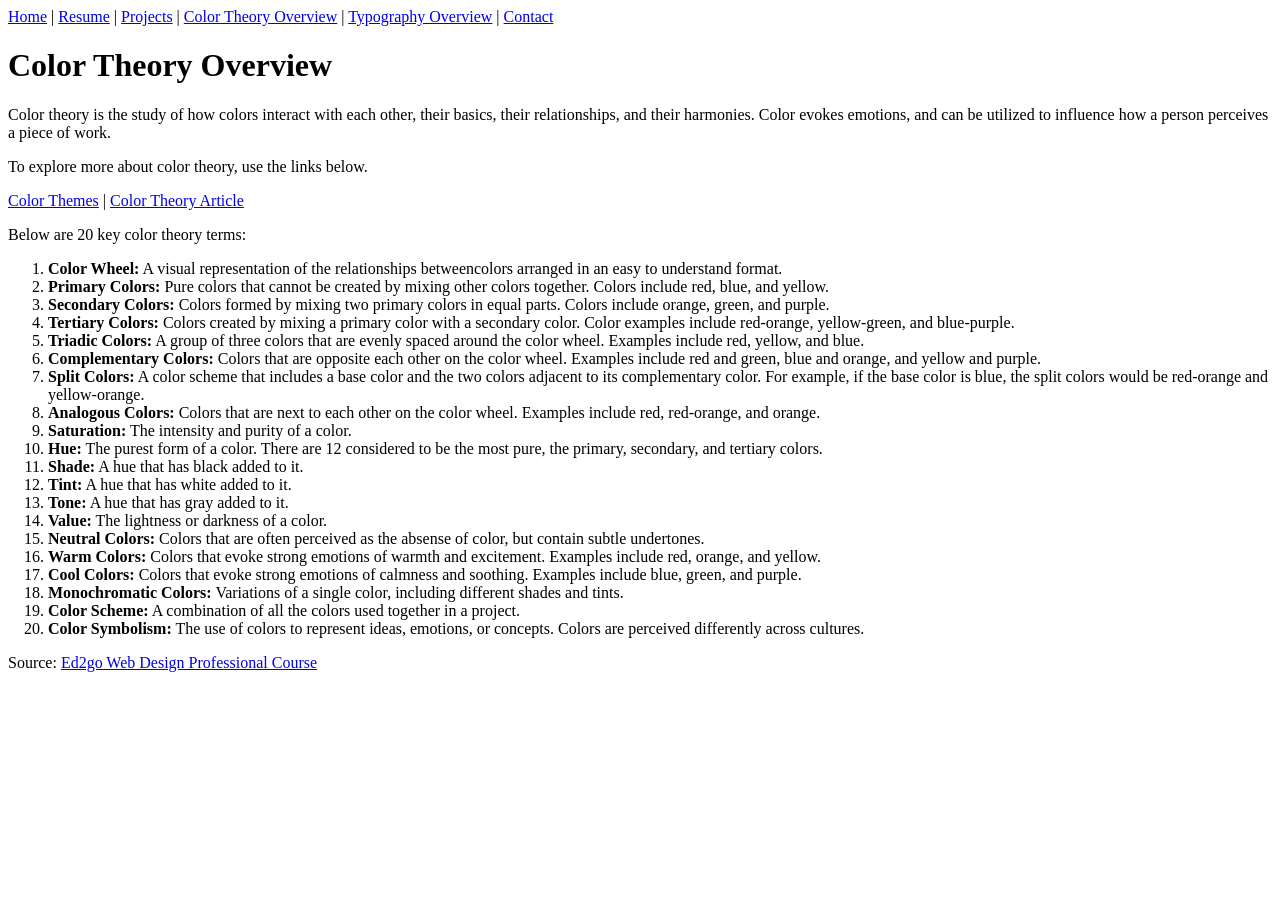
==== color-theory-overview.html @ 295cc484 "Added color theory and typography overview pages" ====
<!DOCTYPE html>
<html lang="en">
<head>
    <meta charset="UTF-8">
    <meta name="viewport" content="width=device-width, initial-scale=1.0">
    <title>My Portolio</title>
</head>
<div>
    <a href="index.html">Home</a> |
    <a href="resume.html">Resume</a> |
    <a href="projects.html">Projects</a> |
    <a href="color-theory-overview.html">Color Theory Overview</a> |
    <a href="typography-overview.html">Typography Overview</a> |
    <a href="contact.html">Contact</a>
</div>
<h1>Color Theory Overview</h1>
<p> Color theory is the study of how colors interact with each other, their basics, their relationships, and their harmonies. Color evokes emotions, and can be utilized to influence how a person perceives a piece of work.</p> 
<p> To explore more about color theory, use the links below.</p>
<p> <a href="Color Theory Overview/color-themes.html">Color Themes</a> |
<a href="Color Theory Overview/color-theory-article.html">Color Theory Article</a></p>
<p>Below are 20 key color theory terms:</p>
<p>
<ol>
<li><strong>Color Wheel:</strong> A visual representation of the relationships betweencolors arranged in an easy to understand format.</li>
<li><strong>Primary Colors:</strong> Pure colors that cannot be created by mixing other colors together. Colors include red, blue, and yellow.</li>
<li><strong>Secondary Colors:</strong> Colors formed by mixing two primary colors in equal parts. Colors include orange, green, and purple.</li>
<li><strong>Tertiary Colors:</strong> Colors created by mixing a primary color with a secondary color. Color examples include red-orange, yellow-green, and blue-purple.</li>
<li><strong>Triadic Colors:</strong> A group of three colors that are evenly spaced around the color wheel. Examples include red, yellow, and blue.</li>
<li><strong>Complementary Colors:</strong> Colors that are opposite each other on the color wheel. Examples include red and green, blue and orange, and yellow and purple.</li>
<li><strong>Split Colors:</strong> A color scheme that includes a base color and the two colors adjacent to its complementary color. For example, if the base color is blue, the split colors would be red-orange and yellow-orange.</li>
<li><strong>Analogous Colors:</strong> Colors that are next to each other on the color wheel. Examples include red, red-orange, and orange.</li>
<li><strong>Saturation:</strong> The intensity and purity of a color.</li>
<li><strong>Hue:</strong> The purest form of a color. There are 12 considered to be the most pure, the primary, secondary, and tertiary colors.</li>
<li><strong>Shade:</strong> A hue that has black added to it.</li>
<li><strong>Tint:</strong> A hue that has white added to it.</li>
<li><strong>Tone:</strong> A hue that has gray added to it.</li>
<li><strong>Value:</strong> The lightness or darkness of a color.</li>
<li><strong>Neutral Colors:</strong> Colors that are often perceived as the absense of color, but contain subtle undertones.</li>
<li><strong>Warm Colors:</strong> Colors that evoke strong emotions of warmth and excitement. Examples include red, orange, and yellow.</li>
<li><strong>Cool Colors:</strong> Colors that evoke strong emotions of calmness and soothing. Examples include blue, green, and purple.</li>
<li><strong>Monochromatic Colors:</strong> Variations of a single color, including different shades and tints.</li>
<li><strong>Color Scheme:</strong> A combination of all the colors used together in a project.</li>
<li><strong>Color Symbolism:</strong> The use of colors to represent ideas, emotions, or concepts. Colors are perceived differently across cultures.</li>
</ol>
</p>
<p> Source: <a href="https://www.ed2go.com/courses/computer-science/programming/ctp/web-design-professional">Ed2go Web Design Professional Course</a></p>
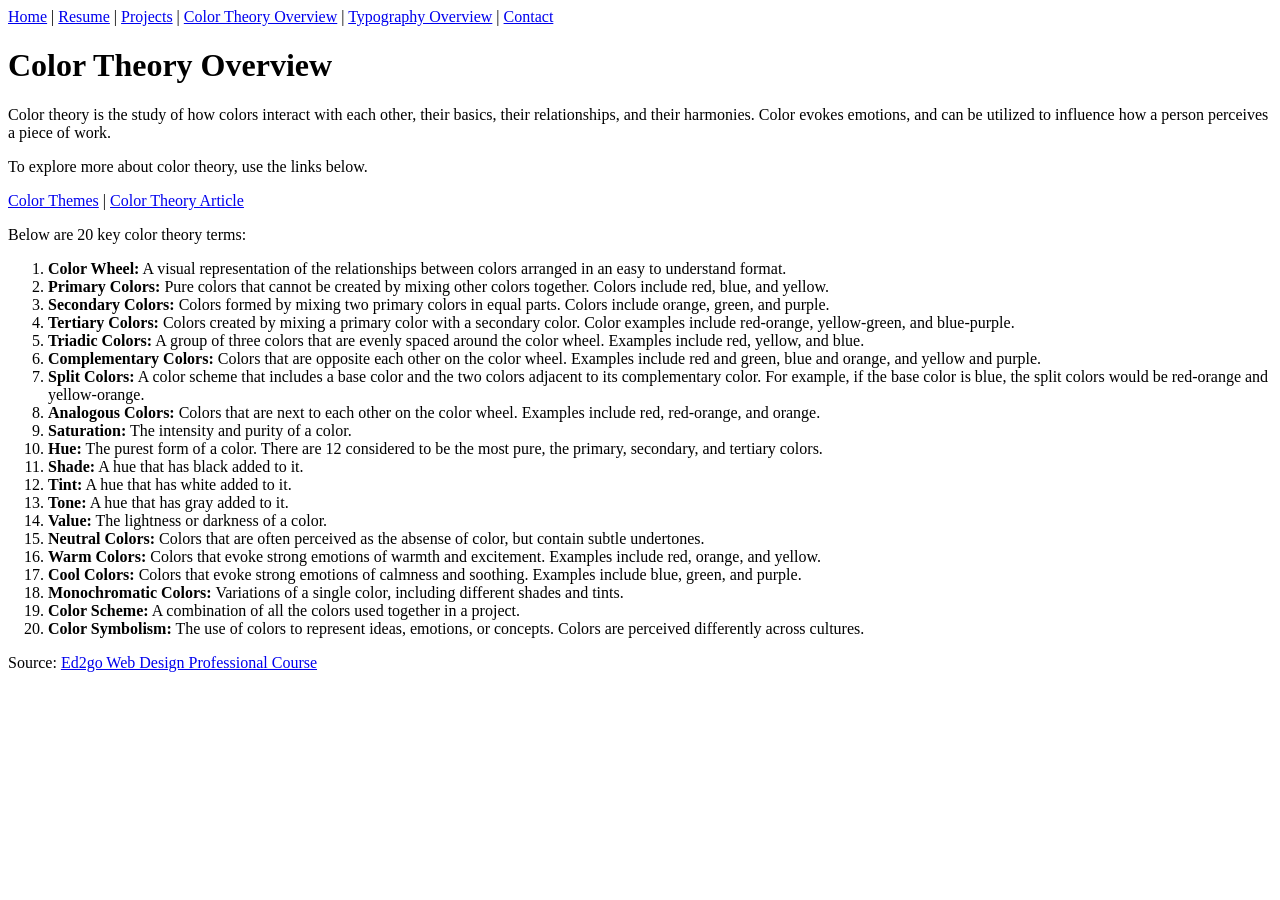
==== commit 1d10a87e: "Font picture edit" ====
--- a/color-theory-overview.html
+++ b/color-theory-overview.html
@@ -21,7 +21,7 @@
 <p>Below are 20 key color theory terms:</p>
 <p>
 <ol>
-<li><strong>Color Wheel:</strong> A visual representation of the relationships betweencolors arranged in an easy to understand format.</li>
+<li><strong>Color Wheel:</strong> A visual representation of the relationships between colors arranged in an easy to understand format.</li>
 <li><strong>Primary Colors:</strong> Pure colors that cannot be created by mixing other colors together. Colors include red, blue, and yellow.</li>
 <li><strong>Secondary Colors:</strong> Colors formed by mixing two primary colors in equal parts. Colors include orange, green, and purple.</li>
 <li><strong>Tertiary Colors:</strong> Colors created by mixing a primary color with a secondary color. Color examples include red-orange, yellow-green, and blue-purple.</li>
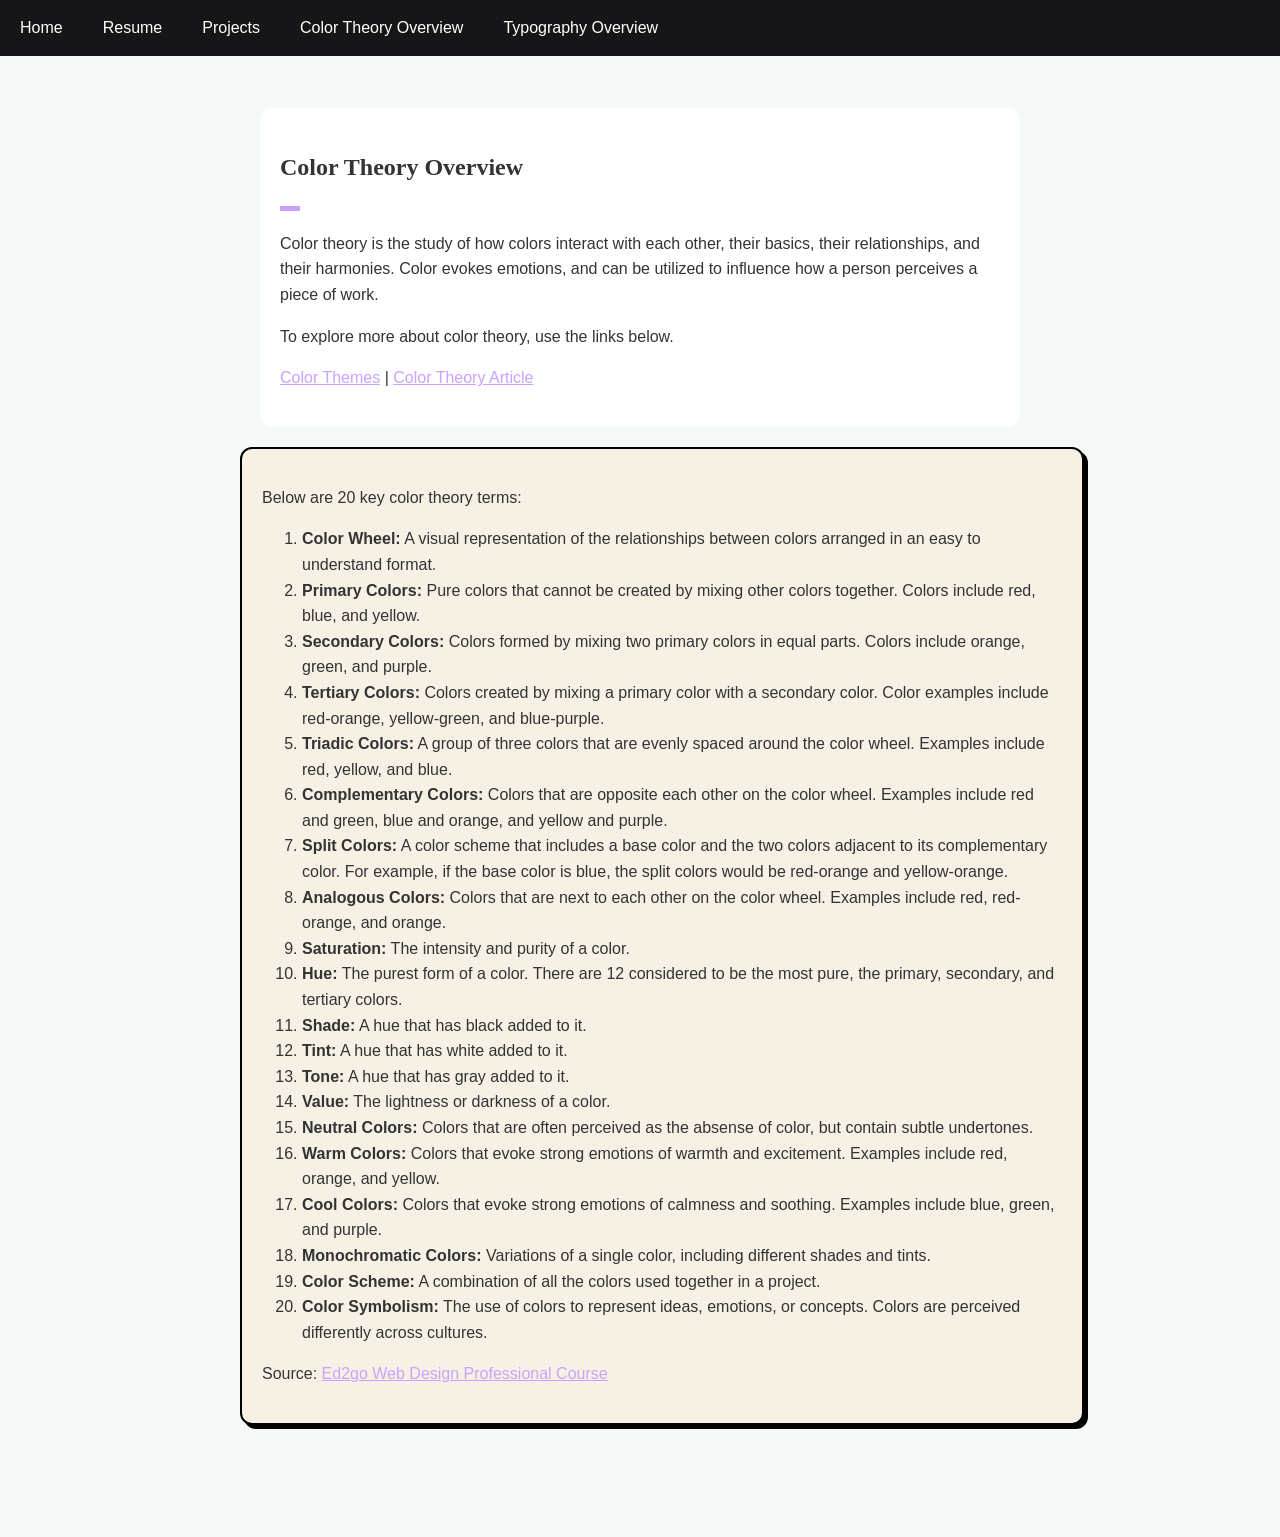
==== commit a2bf5866: "Stylized Website with CSS" ====
--- a/color-theory-overview.html
+++ b/color-theory-overview.html
@@ -3,23 +3,52 @@
 <head>
     <meta charset="UTF-8">
     <meta name="viewport" content="width=device-width, initial-scale=1.0">
+    <link rel="stylesheet" href="sitewide.css">
+        <link rel="stylesheet" href="color-and-type.css">
     <title>My Portolio</title>
 </head>
 <div>
-    <a href="index.html">Home</a> |
-    <a href="resume.html">Resume</a> |
-    <a href="projects.html">Projects</a> |
-    <a href="color-theory-overview.html">Color Theory Overview</a> |
-    <a href="typography-overview.html">Typography Overview</a> |
-    <a href="contact.html">Contact</a>
+  <nav class="navbar">
+        <ul class="nav-menu">
+
+            <li><a href="index.html">Home</a></li>
+
+            <li><a href="resume.html">Resume</a></li>
+
+            <li><a href="projects.html">Projects</a></li>
+
+            <li class="dropdown">
+                <a href="color-theory-overview.html">Color Theory Overview</a>
+                <ul class="dropdown-menu">
+                    <li><a href="Color%20Theory%20Overview/color-themes.html">Color Themes</a></li>
+                    <li><a href="Color%20Theory%20Overview/color-theory-article.html">Color Theory Article</a></li>
+                </ul>
+            </li>
+
+            <li class="dropdown">
+                <a href="typography-overview.html">Typography Overview</a>
+                <ul class="dropdown-menu">
+                    <li><a href="Typography%20Overview/font-types.html">Typography Font Types</a></li>
+                    <li><a href="Typography%20Overview/typography-article.html">Typography Article</a></li>
+                </ul>
+            </li>
+
+        </ul>
+    </nav>
 </div>
+<div class="wrapper">
+<article>
+ <div class="text-box">
 <h1>Color Theory Overview</h1>
 <p> Color theory is the study of how colors interact with each other, their basics, their relationships, and their harmonies. Color evokes emotions, and can be utilized to influence how a person perceives a piece of work.</p> 
 <p> To explore more about color theory, use the links below.</p>
-<p> <a href="Color Theory Overview/color-themes.html">Color Themes</a> |
-<a href="Color Theory Overview/color-theory-article.html">Color Theory Article</a></p>
+<p> <a href="Color%20Theory%20Overview/color-themes.html">Color Themes</a> |
+<a href="Color%20Theory%20Overview/color-theory-article.html">Color Theory Article</a></p>
+</div>
+</article>
+<main>
 <p>Below are 20 key color theory terms:</p>
-<p>
+
 <ol>
 <li><strong>Color Wheel:</strong> A visual representation of the relationships between colors arranged in an easy to understand format.</li>
 <li><strong>Primary Colors:</strong> Pure colors that cannot be created by mixing other colors together. Colors include red, blue, and yellow.</li>
@@ -42,5 +71,7 @@
 <li><strong>Color Scheme:</strong> A combination of all the colors used together in a project.</li>
 <li><strong>Color Symbolism:</strong> The use of colors to represent ideas, emotions, or concepts. Colors are perceived differently across cultures.</li>
 </ol>
-</p>
-<p> Source: <a href="https://www.ed2go.com/courses/computer-science/programming/ctp/web-design-professional">Ed2go Web Design Professional Course</a></p>+
+<p> Source: <a href="https://www.ed2go.com/courses/computer-science/programming/ctp/web-design-professional">Ed2go Web Design Professional Course</a></p>
+</main>
+</div>
--- a/sitewide.css
+++ b/sitewide.css
@@ -0,0 +1,86 @@
+
+h1, h2, h3, h4, h5, h6 {
+    font-family: "Georgia", serif;
+}
+
+main {
+    padding: 20px;
+}
+body {
+    font-family: 'Segoe UI', sans-serif;
+    font-size: 16px;
+    line-height: 1.6;
+    background-color: #f5f5f5;
+    color: #333;
+    margin: 0;
+}
+
+header {
+    background-color: #222;
+    color: white;
+    padding: 20px;
+    margin-bottom: 20px;
+    
+}
+
+header h1 {
+    margin-bottom: 10px;
+}
+
+/* nav */
+.navbar {
+    background-color: #161518;
+    padding: 0;
+    margin: 0;
+}
+
+.nav-menu {
+    list-style: none;
+    display: flex;
+    align-items: center;
+    padding: 0;
+    margin: 0;
+}
+
+.nav-menu > li {
+    position: relative; 
+}
+
+.nav-menu > li > a {
+    display: block;
+    padding: 15px 20px;
+    color: white;
+    text-decoration: none;
+    font-family: 'Segoe UI', sans-serif; 
+}
+
+.nav-menu > li > a:hover {
+    color: #cccbce;
+}
+
+
+.dropdown-menu {
+    display: none;
+    position: absolute;
+    top: 100%; 
+    left: 0;
+    background-color: #161518;
+    list-style: none;
+    min-width: 180px;
+}
+
+.dropdown-menu li a {
+    display: block;
+    padding: 12px 5px;
+    color: white;
+    text-decoration: none;
+}
+
+.dropdown-menu li a:hover {
+    color: #cccbce;
+}
+
+.dropdown:hover .dropdown-menu {
+    display: block;
+}
+
--- a/color-and-type.css
+++ b/color-and-type.css
@@ -0,0 +1,70 @@
+:root {
+  --bg: #f5faf8;
+  --text: #333;
+  --accent: #c8a2ff;
+  --max-width: 800px; 
+}
+
+body {
+  background: var(--bg);
+  color: var(--text);
+  padding-bottom: 80px;
+}
+
+main {
+  background-color: #f7f1e5;      
+  border: 2px solid #000000;      
+  border-radius: 12px;            
+  padding: 20px;
+  width: 800px;                   
+  font-family: "Inter", sans-serif;
+  box-shadow: 4px 4px 0px #000;
+  text-align: left;
+  margin: 0 auto;
+}
+
+main a {
+  color: var(--accent);
+}
+article {
+  padding: 20px;
+
+}
+article a {
+  color: var(--accent);
+}
+
+img {
+  max-width: 100%;   
+  height: auto;     
+  display: block;
+  margin: 1.5rem 0;
+}
+
+.nav-spacer {
+  height: 80px; 
+}
+
+.wrapper {
+  max-width: var(--max-width);
+  margin: auto;
+  padding: 2rem 1.5rem;
+}
+
+.text-box {
+  background: white;
+  padding: 20px;
+  border-radius: 12px;
+  width: 100%; 
+  box-sizing: border-box; 
+  
+}
+
+h1::after {
+  content: "";
+  display: block;
+  width: 20px;              
+  height: 5px;              
+  background: var(--accent);
+  margin: 20px 0 0;     
+}
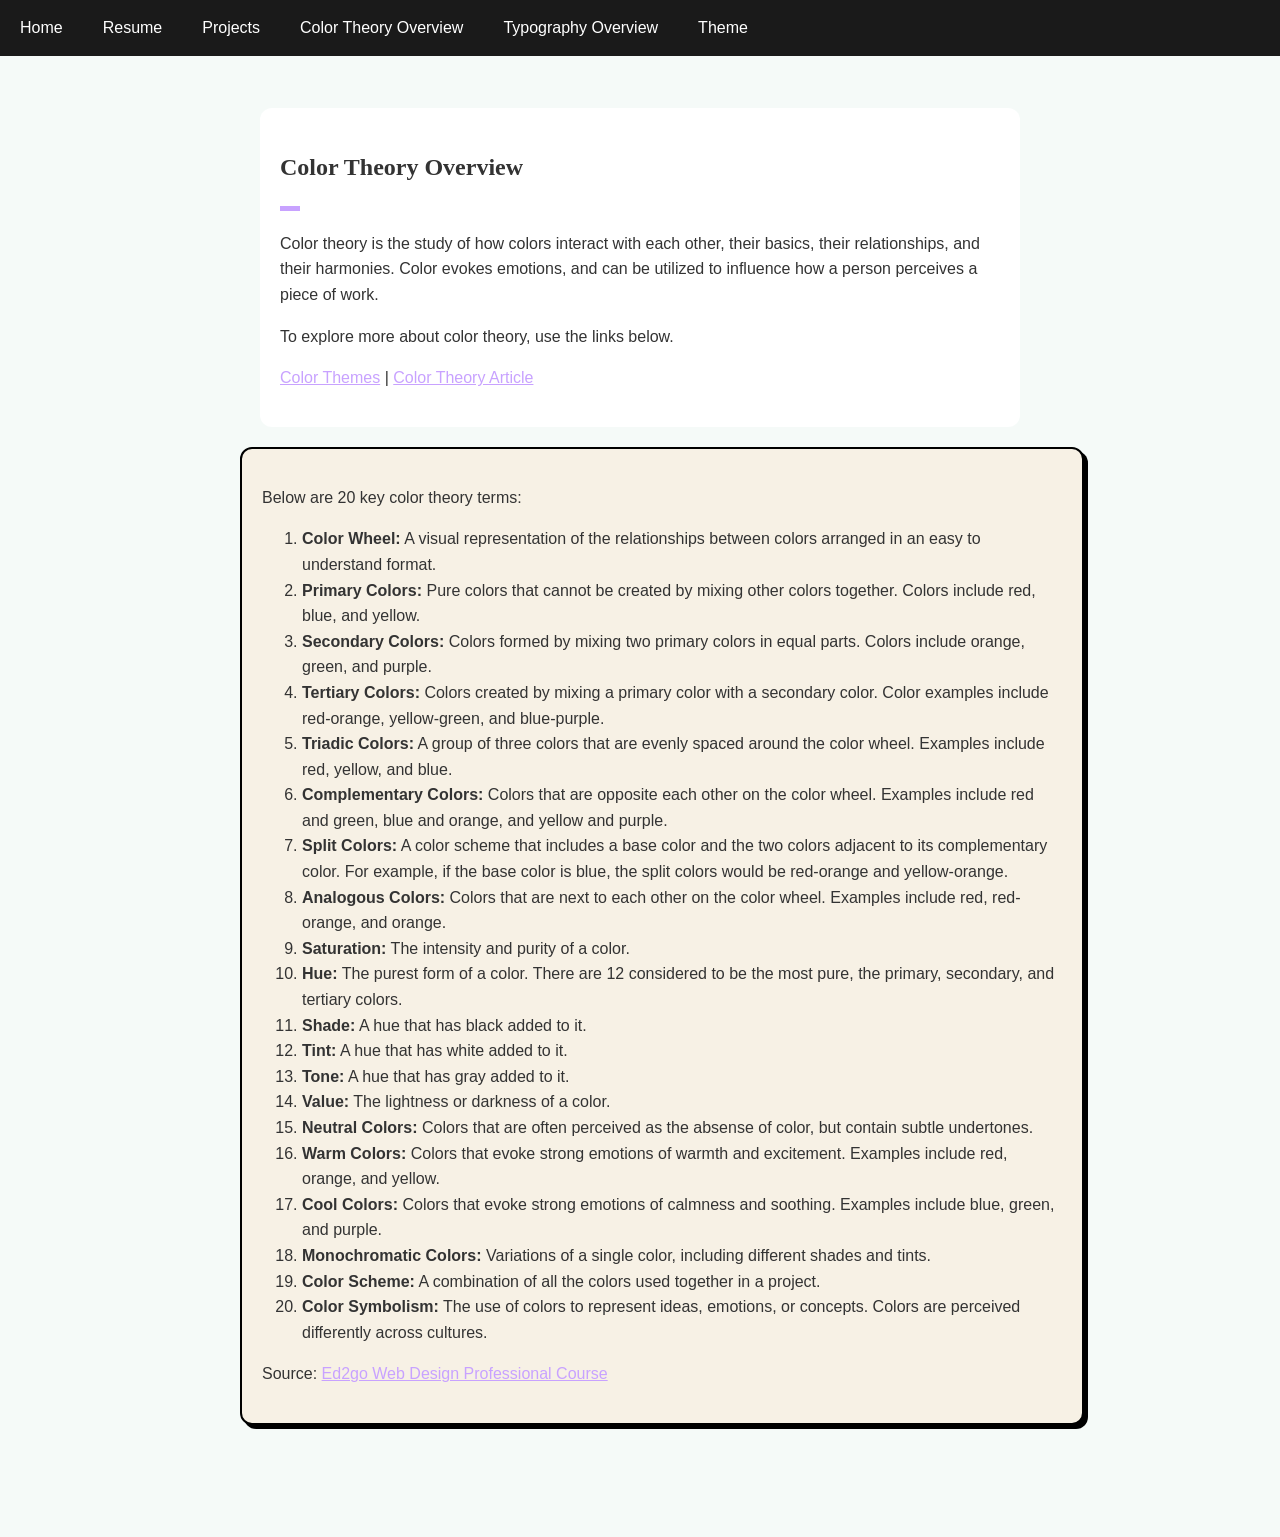
==== commit c683c149: "Added Dark and Light Mode" ====
--- a/color-theory-overview.html
+++ b/color-theory-overview.html
@@ -4,7 +4,9 @@
     <meta charset="UTF-8">
     <meta name="viewport" content="width=device-width, initial-scale=1.0">
     <link rel="stylesheet" href="sitewide.css">
-        <link rel="stylesheet" href="color-and-type.css">
+    <link rel="stylesheet" href="color-and-type.css">
+   <script src="sitewide.js"></script>
+
     <title>My Portolio</title>
 </head>
 <div>
@@ -32,7 +34,14 @@
                     <li><a href="Typography%20Overview/typography-article.html">Typography Article</a></li>
                 </ul>
             </li>
-
+             <li class="dropdown theme-dropdown">
+                 <a href="#">Theme</a>
+                <ul class="dropdown-menu">
+                    <li><a href="#" class="theme-option" data-theme="light">☀︎ Light</a></li>
+                    <li><a href="#" class="theme-option" data-theme="dark">☾ Dark</a></li>
+                </ul>
+            
+            </li>
         </ul>
     </nav>
 </div>
--- a/sitewide.css
+++ b/sitewide.css
@@ -1,3 +1,16 @@
+
+/* Theme */
+:root {
+    --page-bg: #ffffff;
+    --page-text: #222;
+    --section-bg: #ffffff;
+}
+
+body.dark-mode {
+    --page-bg: #121212;
+    --page-text: #eaeaea;
+    --section-bg: #1e1e1e;
+}
 
 h1, h2, h3, h4, h5, h6 {
     font-family: "Georgia", serif;
@@ -10,9 +23,17 @@
     font-family: 'Segoe UI', sans-serif;
     font-size: 16px;
     line-height: 1.6;
-    background-color: #f5f5f5;
-    color: #333;
+    background-color: var(--page-bg);
+    color: var(--page-text);
+    transition: background-color 0.3s ease, color 0.3s ease;
     margin: 0;
+}
+
+.section {
+    background-color: var(--section-bg);
+    padding: 1rem;
+    border-radius: 8px;
+    transition: background-color 0.3s ease;
 }
 
 header {
@@ -29,7 +50,7 @@
 
 /* nav */
 .navbar {
-    background-color: #161518;
+    background-color: #1a1a1a;
     padding: 0;
     margin: 0;
 }
@@ -64,7 +85,7 @@
     position: absolute;
     top: 100%; 
     left: 0;
-    background-color: #161518;
+    background-color: #1a1a1a;
     list-style: none;
     min-width: 180px;
 }
